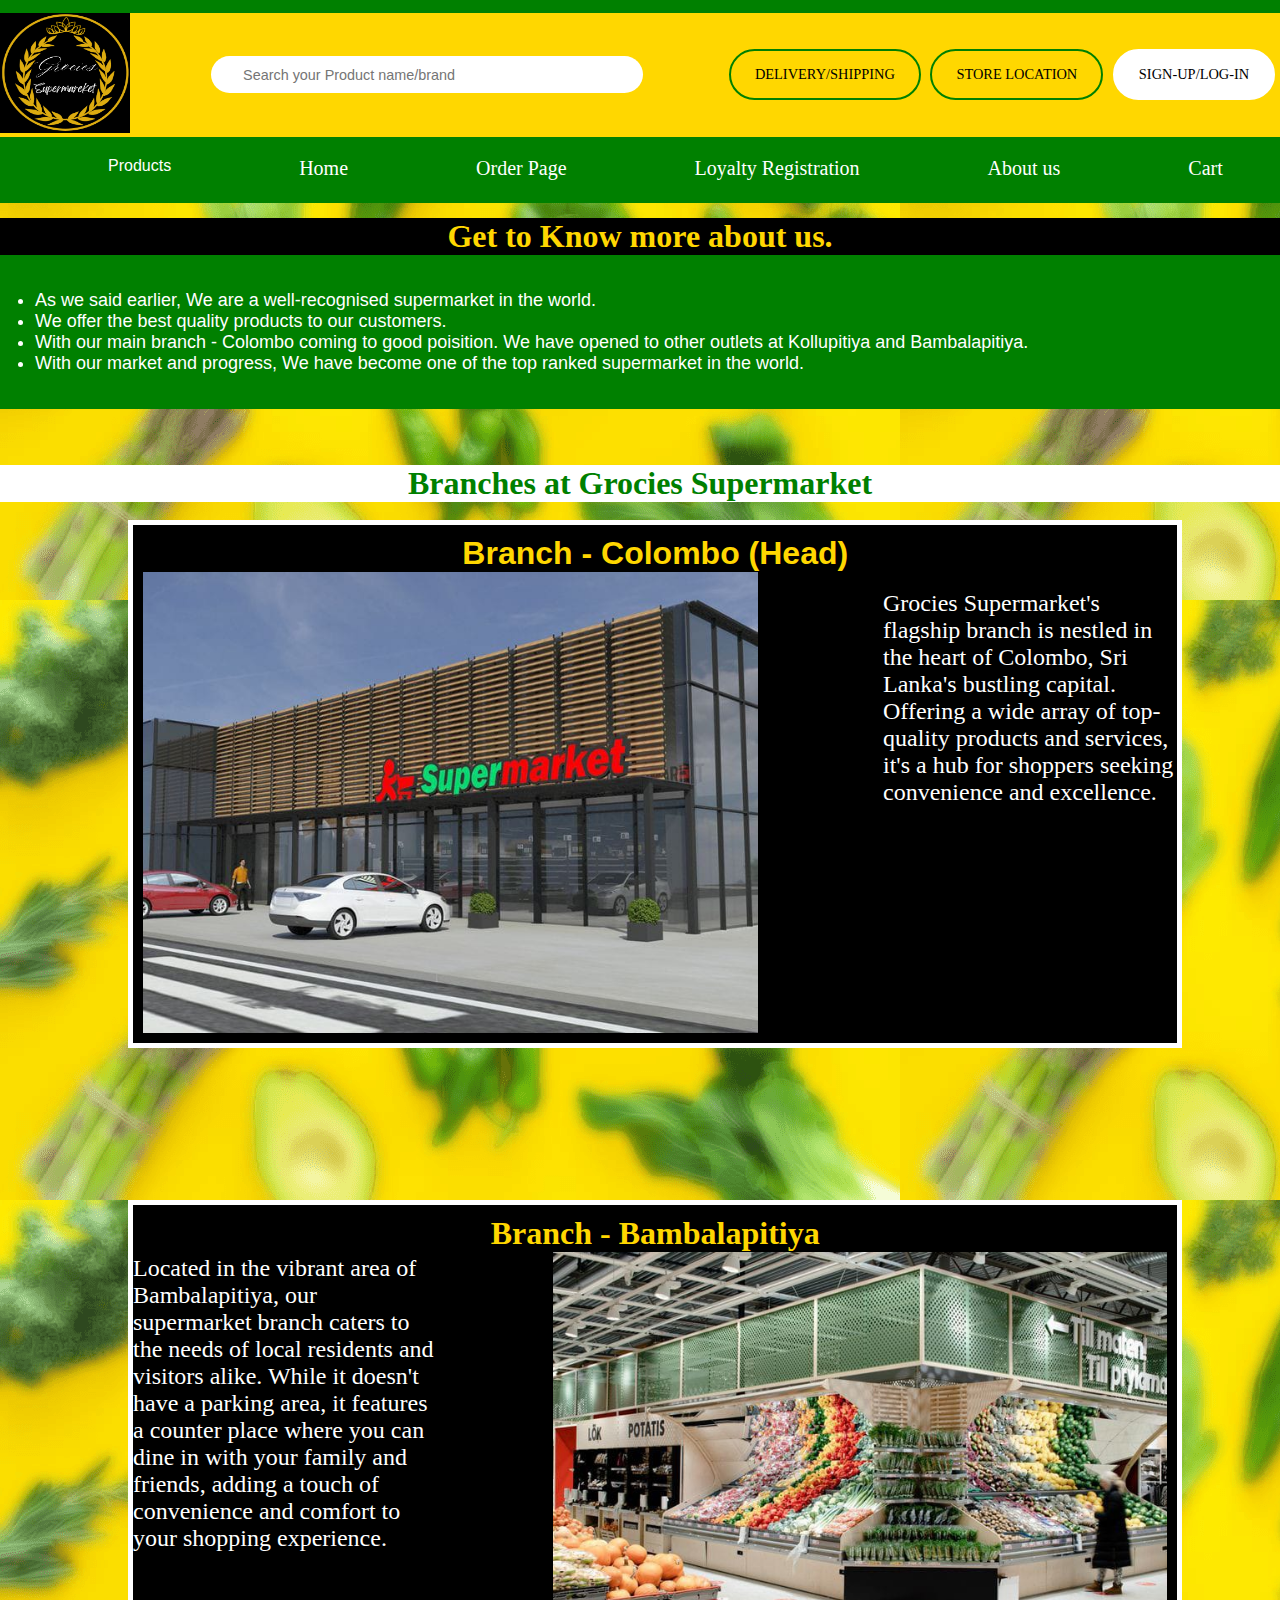
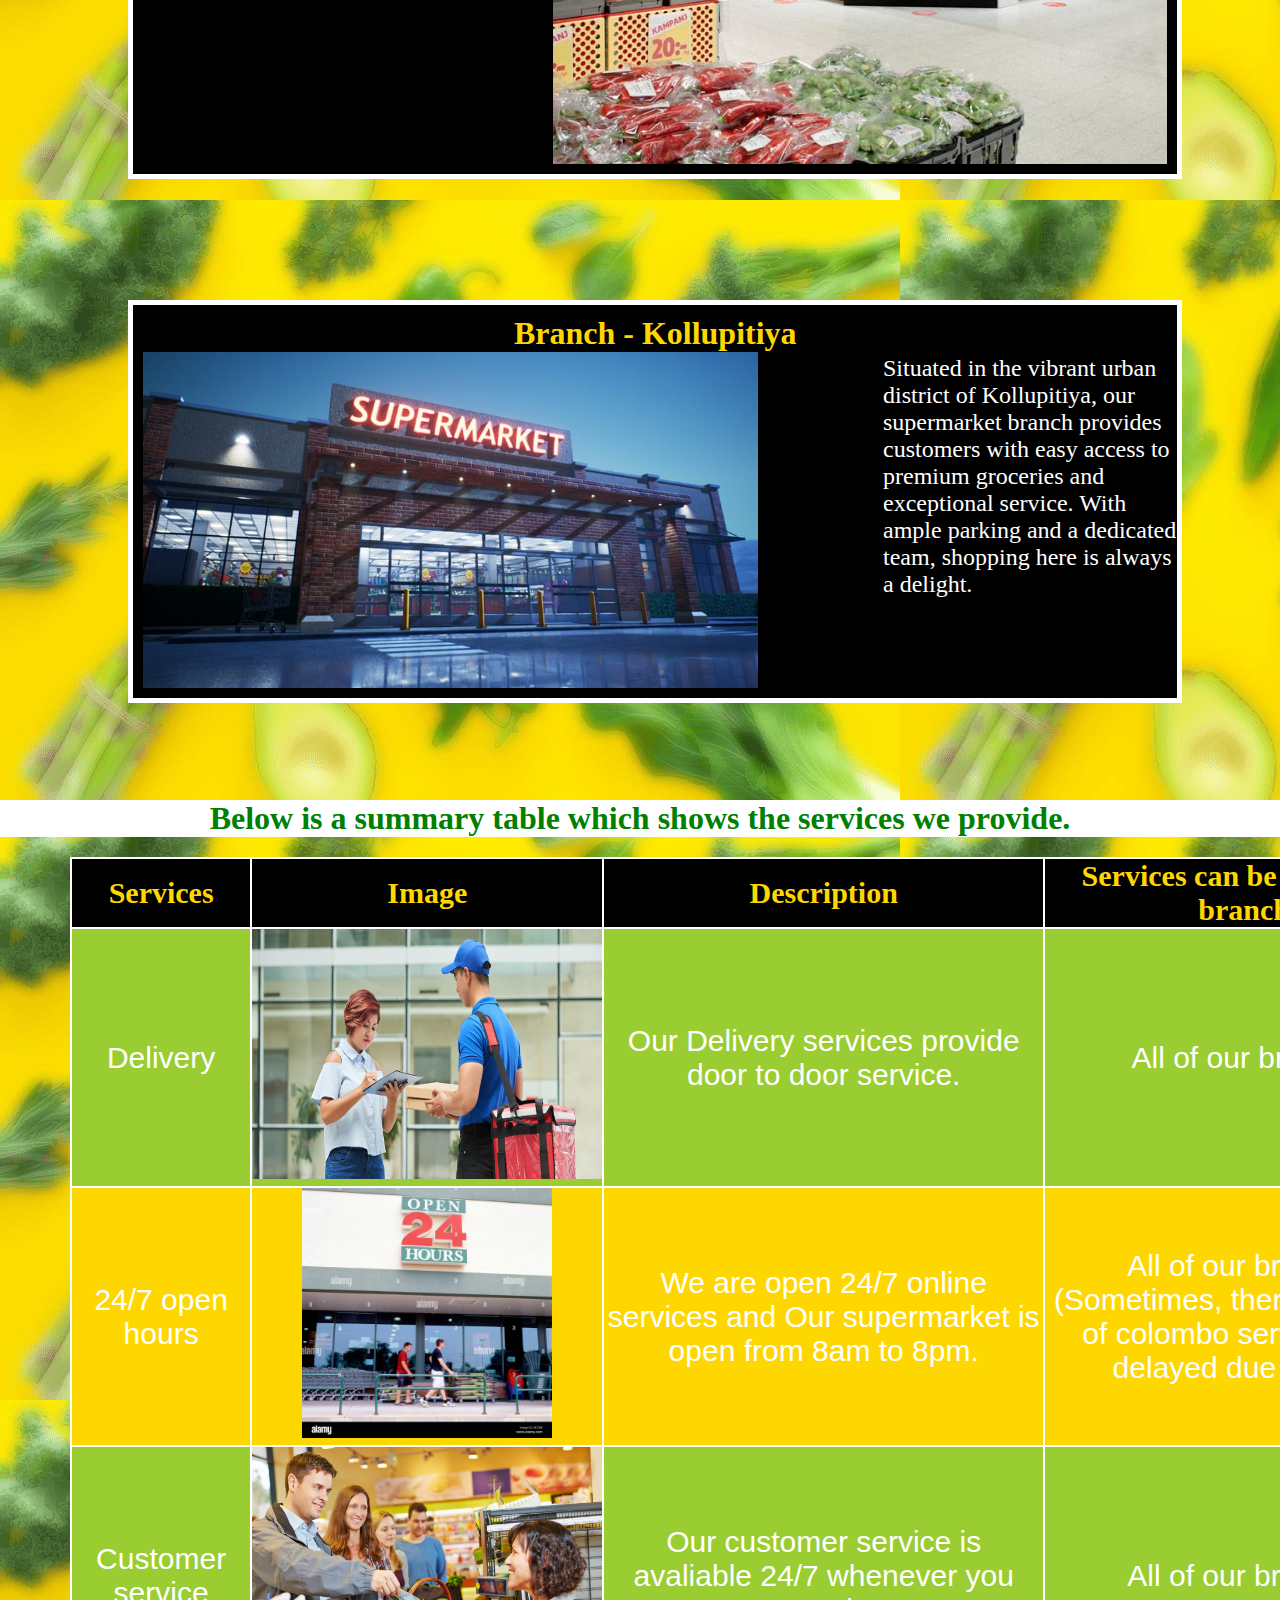
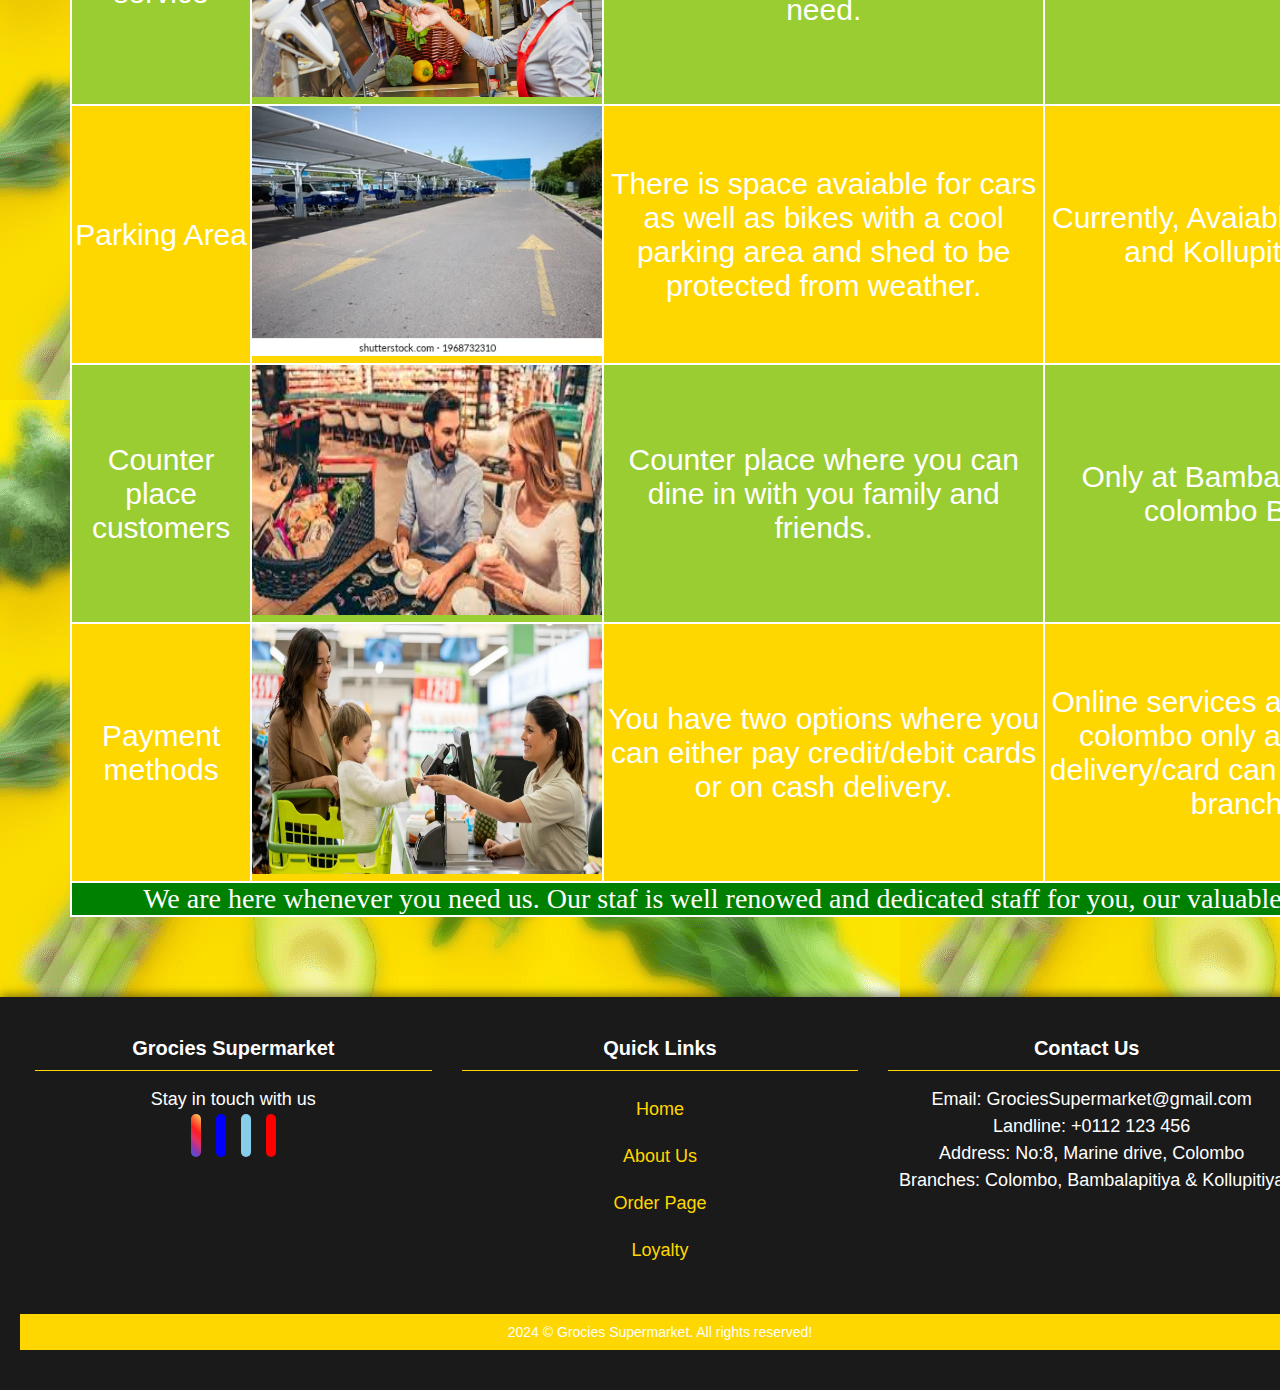
==== AboutUs.html @ aaa4251e "Add files via upload" ====
<!DOCTYPE html>
<html lang="en">
<head>
    <meta charset="UTF-8">
    <meta name="viewport" content="width=device-width, initial-scale=1.0">
    <title> About Us </title>
    <link rel="stylesheet" href="https://cdnjs.cloudflare.com/ajax/libs/font-awesome/6.5.2/css/all.min.css" integrity="sha512-SnH5WK+bZxgPHs44uWIX+LLJAJ9/2PkPKZ5QiAj6Ta86w+fsb2TkcmfRyVX3pBnMFcV7oQPJkl9QevSCWr3W6A==" crossorigin="anonymous" referrerpolicy="no-referrer">
    <link rel="apple-touch-icon" sizes="180x180" href="PWA_Icons/apple-touch-icon.png">
    <link rel="icon" type="image/png" sizes="32x32" href="PWA_Icons/favicon-32x32.png">
    <link rel="icon" type="image/png" sizes="16x16" href="PWA_Icons/favicon-16x16.png">
    <link rel="manifest" href="manifest.json">

    <link rel="stylesheet" href="cssStyles/AboutUs.css">
    
</head>
<body>
    <header class="head-color">
        
        
        <div class="container-header">
            
                <div class="logo">
                    <img class="grocies-img" src="Grocies_Supermarket_logo.png" alt="Grocies Supermarket Logo">
                </div>
                <div class="search-bar">
                    <i class="fa-solid fa-magnifying-glass"></i>
                    <input type="search" placeholder="Search your Product name/brand">
                </div>
                <div class="buttons-header desktop-buttons">
                    <button class="delivery-btn" onclick="window.location.href='OrderPage.html'">
                        <i class="fa-solid fa-truck"></i> Delivery/Shipping
                    </button>
                    <button class="store-btn" onclick="window.location.href='AboutUs.html'">
                        <i class="fa-solid fa-location-dot"></i> Store Location
                    </button>
                    <button class="signup-btn" onclick="window.location.href='signup-login.html'">
                        <i class="fa-solid fa-circle-user"></i> Sign-Up/Log-In
                    </button>
                </div>
                
                <div class="buttons-header mobile-buttons">
                    <button class="delivery-btn-mobile" onclick="window.location.href='OrderPage.html'">
                        <i class="fa-solid fa-truck"></i> Delivery/Shipping
                    </button>
                    <button class="store-btn-mobile" onclick="window.location.href='AboutUs.html'">
                        <i class="fa-solid fa-location-dot"></i> Store Location
                    </button>
                    <button class="signup-btn-mobile" onclick="window.location.href='signup-login.html'">
                        <i class="fa-solid fa-circle-user"></i> Sign-Up/Log-In
                    </button>
                </div>
            </div>
    
        

    
    
        <nav class="nav-bar"> 

                <ul> 
                    <li>
                        <div class="dropdown">
                            <button class="dropbutton"> Products
                                <i class="fa fa-caret-down"></i>
                            </button>
                            <div class="dropdown-content">
                                <a href="Vegetables.html"> Vegetables </a>
                                <a href="DiaryProducts.html"> Diary Products</a>
                                <a href="CosmeticsandSkinCare.html"> Cosmetic and Skin Care </a>
                            </div>
                        </div>
                    </li>
                    
                    <li> <a href="home.html"> Home  </a> </li>

                    <li> <a href="OrderPage.html"> Order Page  </a> </li>
                    <li> <a href="LoyaltyRegistration.html"> Loyalty Registration </a> </li>
                    <li> <a href="AboutUs.html"> About us </a> </li>
                    <li> <a href="cartPage.html"> Cart <i class="fa-solid fa-cart-shopping"></i>  </a> </li> 
                </ul>

              

        </nav>


</header>
    <main>
        <div class="aboutus-heading">
            <h1> Get to Know more about us. </h1>
        </div>
    
        <div class="aboutus-decription">
            <ul>
                <li> As we said earlier, We are a well-recognised supermarket in the world. </li>
                
                <li> We offer the best quality products to our customers. </li>
                
                <li> With our main branch - Colombo coming to good poisition. We have opened to other outlets at Kollupitiya and Bambalapitiya. </li>
                
                <li> With our market and progress, We have become one of the top ranked supermarket in the world. </li>
            </ul>
        </div>
        
        <div class="branch-heading">
            <h1> Branches at Grocies Supermarket</h1>
        </div>
        <div class="Branch1">
            <h2 class="Branch1_heading"> Branch - Colombo (Head) </h2>
            <img class="Branch1_img" src="Images/Branch1Colombo.jpeg" alt="Branch 1 Colombo Supermarket outlet">
            <p class="Branch1_description"> Grocies Supermarket's flagship branch is nestled in the heart of Colombo, Sri Lanka's bustling capital. Offering a wide array of top-quality products and services, it's a hub for shoppers seeking convenience and excellence. </p>
            <iframe class="map1" src="https://www.google.com/maps/embed?pb=!1m18!1m12!1m3!1d63371.81536310977!2d79.81500565289788!3d6.921836877837569!2m3!1f0!2f0!3f0!3m2!1i1024!2i768!4f13.1!3m3!1m2!1s0x3ae253d10f7a7003%3A0x320b2e4d32d3838d!2sColombo!5e0!3m2!1sen!2slk!4v1714563295953!5m2!1sen!2slk" width="600" height="450" style="border:0;" allowfullscreen="" loading="lazy" referrerpolicy="no-referrer-when-downgrade"></iframe>
        </div>

        <div class="Branch2">
            <h2 class="Branch2_heading"> Branch - Bambalapitiya</h2>
            <img class="Branch2_img" src="Images/Branch2Bambalapitiya.jpeg" alt="Branch 1 Colombo Supermarket outlet">
            <p class="Branch2_description">Located in the vibrant area of Bambalapitiya, our supermarket branch caters to the needs of local residents and visitors alike. While it doesn't have a parking area, it features a counter place where you can dine in with your family and friends, adding a touch of convenience and comfort to your shopping experience.</p>
            <iframe class="map2" src="https://www.google.com/maps/embed?pb=!1m18!1m12!1m3!1d15843.600802406365!2d79.84454174775237!3d6.902537239547186!2m3!1f0!2f0!3f0!3m2!1i1024!2i768!4f13.1!3m3!1m2!1s0x3ae2596129993bdd%3A0x73d843317f8fe8b5!2sBambalapitiya%2C%20Colombo!5e0!3m2!1sen!2slk!4v1714563540882!5m2!1sen!2slk" width="600" height="450" style="border:0;" allowfullscreen="" loading="lazy" referrerpolicy="no-referrer-when-downgrade"></iframe>
        </div>
        <div class="Branch3">
            <h2 class="Branch3_heading"> Branch - Kollupitiya </h2>
            <img class="Branch3_img" src="Images/Branch3Kollupitiya.jpeg" alt="Branch 1 Colombo Supermarket outlet">
            <p class="Branch3_description">Situated in the vibrant urban district of Kollupitiya, our supermarket branch provides customers with easy access to premium groceries and exceptional service. With ample parking and a dedicated team, shopping here is always a delight.</p>
            <iframe class="map3" src="https://www.google.com/maps/embed?pb=!1m18!1m12!1m3!1d15843.167273774889!2d79.84045598258695!3d6.915475841083918!2m3!1f0!2f0!3f0!3m2!1i1024!2i768!4f13.1!3m3!1m2!1s0x3ae2594226a0ffbb%3A0xa413c5b33bf575f6!2sKollupitiya%2C%20Colombo!5e0!3m2!1sen!2slk!4v1714563636201!5m2!1sen!2slk" width="600" height="450" style="border:0;" allowfullscreen="" loading="lazy" referrerpolicy="no-referrer-when-downgrade"></iframe>
        </div>
        
        









        <!---Table for services we offer at Grocies Supermarket-->
        
        <div class="services-heading">
        <h1> Below is a summary table which shows the services we provide. </h1>
        </div>
            <table   class="table">
                <thead>
                    <tr class="border-color">
                        <th> Services </th>
                        <th> Image </th>
                        <th> Description </th>
                        <th> Services can be accessed by branches</th>
                    </tr>
                </thead>
                <tbody>
                    <tr class="border-color">
                        <td>Delivery </td>
                        <td> <img src="Images/services-delivery.jpeg" alt="Our delivery staff is delivery goods to a customer" width="350" height="250">  </td>
                        <td> Our Delivery services provide door to door service.</td>
                        <td> All of our branches </td>
                    </tr>
                    <tr class="border-color">
                        <td> 24/7 open hours </td>
                        <td> <img src="Images/services-24Open.jpeg" alt="we are 24 hours open" width="250" height="250">  </td>
                        <td> We are open 24/7 online services and Our supermarket is open from 8am to 8pm. </td>
                        <td> All of our branches. (Sometimes, there is a chance of colombo service getting delayed due to traffic) </td>
                    </tr>
                    <tr class="border-color">
                        <td> Customer service </td>
                        <td> <img src="Images/services-customerService.jpeg" alt="Customer service is shown at the cashier" width="350" height="250">  </td>
                        <td> Our customer service is avaliable 24/7 whenever you need.  </td>
                        <td> All of our branches.  </td>

                    </tr>
                    <tr class="border-color">
                        <td> Parking Area </td>
                        <td> <img src="Images/services-parking.webp" width="350" height="250" alt="A large parking area with a roof to park your vehicles" >  </td>
                        <td> There is space avaiable for cars as well as bikes with a cool parking area and shed to be protected from weather. </td>
                        <td> Currently, Avaiable in Colombo and Kollupitiya only.</td>

                    </tr>
                    <tr class="border-color">
                        <td> Counter place customers </td>
                        <td> <img src="Images/services-counterPlace.jfif" width="350" height="250" alt="Our customers enjoying their dine-in counter area">  </td>
                        <td> Counter place where you can dine in with you family and friends.  </td>
                        <td> Only at Bambalapitiya and  colombo Branch. </td>
                    </tr>
                    <tr class="border-color">
                        <td> Payment methods </td>
                        <td> <img src="Images/services-payment.webp" alt="A mother and son at the cashier where the payment is done" width="350" height="250">  </td>
                        <td> You have two options where you can either pay credit/debit cards or on cash delivery. </td>
                        <td> Online services are avaiable at colombo only and Cash on delivery/card can be done in all branches. </td>
                    </tr>

                </tbody>
                <tfoot>

                    <tr>
                       <td colspan="4" class="tfoot-center"> We are here whenever you need us. Our staf is well renowed and dedicated staff for you, our valuable customer.</td>
                    </tr>
                    

                </tfoot>

            </table>
    















    </main>
    



        
    <footer>
        <div class="footer-container">
            <div class="footer-content">
                <h2>Grocies Supermarket</h2>
                <p>Stay in touch with us</p>
                <div class="social-icons">
                    <a href="#" aria-label="Instagram"><i class="fa-brands fa-instagram"></i></a>
                    <a href="#" aria-label="Facebook"><i class="fa-brands fa-facebook"></i></a>
                    <a href="#" aria-label="Twitter"><i class="fa-brands fa-twitter"></i></a>
                    <a href="#" aria-label="YouTube"><i class="fa-brands fa-youtube"></i></a>
                </div>
            </div>
            <div class="footer-content">
                <h2>Quick Links</h2>
                <ul class="list">
                    <li><a href="index.html">Home</a></li>
                    <li><a href="AboutUs.html">About Us</a></li>
                    <li><a href="OrderPage.html">Order Page</a></li>
                    <li><a href="LoyaltyRegistration.html">Loyalty</a></li>
                </ul>
            </div>
            <div class="footer-content">
                <h2>Contact Us</h2>
                <p><i class="fa-solid fa-envelope"></i> Email: GrociesSupermarket@gmail.com</p>
                <p><i class="fa-solid fa-phone"></i> Landline: +0112 123 456</p>
                <p><i class="fa-solid fa-map-marker-alt"></i> Address: No:8, Marine drive, Colombo</p>
                <p><i class="fa-solid fa-store"></i> Branches: Colombo, Bambalapitiya & Kollupitiya</p>
            </div>
            <div class="bottom-bar">
                <p>2024 &copy; Grocies Supermarket. All rights reserved!</p>
            </div>
        </div>
    </footer>



</body>
</html>
---- cssStyles/AboutUs.css ----
*{
  padding:0;
  margin:0;
  outline:none;
  border:none;
}


header{
  top:0;
  left:0;
  width:100%;
  padding: 0.8rem 0;
  position: fixed;
  top:0;
  z-index:1000;
}

body{
  background:url(../Images/bgImg.webp);
}

.head-color{
  background-color: green;
}




.container-header {
  width: 100%;
  margin: 0 auto;
  margin-top: 0;
  display: flex;
  justify-content: space-between;
  align-items: center;
  background-color: gold;
}

.signup-btn-mobile {
  display: none;
}

.delivery-btn-mobile {
  display: none;
}

.store-btn-mobile {
  display: none;
}

.grocies-img {
  margin: 0;
  top: 0;
  width: 130px; 
  height: 120px;
}

.search-bar {
  background-color: white;
  border-radius: 3rem;
  padding: 0.6rem 1rem;
}

.search-bar input[type="search"] {
  background: transparent;
  width: 30vw;
  margin-left: 1rem;
  font-size: 0.9rem;
  color: hsl(252, 30%, 17%);
}

nav .buttons-header {
  display: flex;
  align-items: center;
  gap: 1rem;
}

.signup-btn,
.delivery-btn,
.store-btn,
.signup-btn-mobile,
.delivery-btn-mobile,
.store-btn-mobile {
  display: inline-block;
  padding: 0.8rem 1.5rem; /* Decreased padding for smaller button size */
  font-weight: 500;
  font-size: 0.9rem; /* Slightly decreased font size */
  border: 2px solid;
  line-height: 1.5;
  border-radius: 2rem;
  cursor: pointer;
  margin: 0.3rem; /* Decreased margin */
  color: black;
  background-color: white;
  transition: 0.3s;
  text-transform: uppercase;
  font-family: Georgia, 'Times New Roman', Times, serif;
}

.signup-btn {
  border-color: white;
}

.signup-btn a, 
.store-btn a, 
.delivery-btn a,
.signup-btn-mobile a,
.delivery-btn-mobile a,
.store-btn-mobile a {
  font-weight: bold;
}

.signup-btn:hover,
.delivery-btn:hover,
.store-btn:hover,
.signup-btn-mobile:hover,
.delivery-btn-mobile:hover,
.store-btn-mobile:hover {
  opacity: 0.8;
}

.delivery-btn,
.store-btn,
.delivery-btn-mobile,
.store-btn-mobile {
  border-color: green;
  background-color: transparent;
}

.desktop-buttons {
  display: flex;
}

.mobile-buttons {
  display: none;
}


.nav-bar{
  position:sticky;
  


}
nav ul {
  margin-top: 10px;
  list-style: none;
  
  
}
.nav-bar ul li {
  position: relative; 
  float:left;
  margin-inline-start: 88px;
}


.nav-bar ul li a {
  display: block;
  padding: 10px 20px;
  text-decoration: none;
  font-size:20px;
  color: white;
  transition: background-color 0.3s ease;
}

.nav-bar ul li a:hover {
  background-color: #333; 
}


.dropbutton {
  background-color: transparent;
  border: none;
  color: white;
  padding: 10px 20px;
  transition: background-color 0.3s ease;
  font-size:16px;
}


.dropdown-content {
  display: none;
  position: absolute;
  background-color: #333;
  min-width: 200px;
  z-index: 1;
  cursor:pointer;
}


.dropdown-content a {
  color: white;
  font-size:25px;
  padding: 10px 20px;
  text-decoration: none;
  display: block;
  transition: background-color 0.3s ease;
}

.dropdown:hover .dropdown-content {
  display: block;
}

.dropdown:hover .dropbutton {
  background-color: #333;
}

.dropdown-content {
  display: none;
  position: absolute;
  background-color:grey;
  min-width: 200px;
  z-index:1;
  top: 100%;
  left: 0;
}

.dropdown-content a:hover{
  background-color:rgba(0, 0, 0, 0.5);
}


.dropdown-content a {
  text-align: left;
}



.aboutus-heading h1 {
  position: absolute;
  background-color: black;
  color: gold;
  text-align: center;
  top: 218px;
  left: 0;
  width: 100%;
  margin: 0;
  padding: 0;
}

.aboutus-decription {
  position: absolute;
  font-size: large;
  background-color: green;
  color: white;
  width: 1450px;
  left: 0;
  top: 255px;
  padding: 35px;
  list-style-type: circle;
}

.aboutus-decription ul li {
  position: relative;
  font-size: large;
  font-family: Verdana, Geneva, Tahoma, sans-serif;
}

.branch-heading h1 {
  background-color: white;
  color: green;
  text-align: center;
  width: 100%;
  position: relative;
  top: 465px;
}

.Branch1 {
  position: absolute;
  width: 80%;
  left: 10%;
  top: 520px;
  background-color: black;
  padding: 0.8%;
  border: 5px solid white;
}

.Branch1_heading {
  color: gold;
  font-family: Verdana, Geneva, Tahoma, sans-serif;
  font-size: xx-large;
  text-align: center;
}

.Branch1_img {
  float: left;
  width: 60%;
}

.Branch1_description {
  position: absolute;
  top: 65px;
  left: 750px;
  color: white;
  font-family: Cambria, Cochin, Georgia, Times, 'Times New Roman', serif;
  font-size: x-large;
}

.map1 {
  position: absolute;
  left: 755px;
  top: 210px;
  width: 450px;
  height: 380px;
}

.Branch2 {
  position: absolute;
  width: 80%;
  left: 10%;
  top: 1200px;
  background-color: black;
  padding: 0.8%;
  border: 5px solid white;
}

.Branch2_heading {
  color: gold;
  font-family: Cambria, Cochin, Georgia, Times, 'Times New Roman', serif;
  font-size: xx-large;
  text-align: center;
}

.Branch2_img {
  float: right;
  width: 60%;
}

.Branch2_description {
  position: absolute;
  top: 50px;
  right: 740px;
  color: white;
  font-family: Cambria, Cochin, Georgia, Times, 'Times New Roman', serif;
  font-size: x-large;
}

.map2 {
  position: absolute;
  right: 765px;
  top: 255px;
  width: 465px;
  height: 400px;
}

.Branch3 {
  position: absolute;
  width: 80%;
  left: 10%;
  top: 1900px;
  background-color: black;
  padding: 0.8%;
  border: 5px solid white;
}

.Branch3_heading {
  color: gold;
  font-family: Cambria, Cochin, Georgia, Times, 'Times New Roman', serif;
  font-size: xx-large;
  text-align: center;
}

.Branch3_img {
  float: left;
  width: 60%;
}

.Branch3_description {
  position: absolute;
  top: 50px;
  left: 750px;
  color: white;
  font-family: Cambria, Cochin, Georgia, Times, 'Times New Roman', serif;
  font-size: x-large;
}

.map3 {
  position: absolute;
  left: 750px;
  top: 230px;
  width: 470px;
  height: 220px;
}
  .services-heading h1{
  background-color: white;
  color: green;
  top: 2400px;
  width:100%;
  position: absolute;
  text-align: center;
  
  }



  .table{
    top:2420px;
    position: relative;
    width: 1400px;
    
    border-collapse: collapse;
    margin-left: 20px;
    left: 50px;
    padding: 10px; 
    border: 2px solid white;
    background-color: green;
    font-size:xx-large;
    text-align:center;

  }
  
   .table thead th{
    background-color: black;
    color:gold;
    font-family:Cambria, Cochin, Georgia, Times, 'Times New Roman', serif;
    font-size:large;
   }
  

.table tbody{
    border: 2px solid white;
    font-family: 'Gill Sans', 'Gill Sans MT', Calibri, 'Trebuchet MS', sans-serif;
    font-size:large;
    color: white;
}

.border-color{
  border: 2px solid white;
}

.table thead th{
  border: 2px solid white;
  font-size: 30px;
}
.table tbody td{
  border: 2px solid white;
  font-size: 30px;
}

.table tbody tr:nth-of-type(even){
  
    background-color:gold;
        
}

.table tbody tr:nth-of-type(odd){
  border: 2px solid white;

    background-color:yellowgreen;
        
}

.table tfoot {
  font-size: 28px;
  background-color: green;
  color: white;
  text-align: center;
  
}




.footer-container {
  position: relative;
  top: 2500px;
  width: 100%;
  font-family: Arial, Helvetica, sans-serif;
  font-size: 14px;
  color: white;
  display: flex;
  justify-content: space-between;
  flex-wrap: wrap;
  background-color: #1a1a1a;
  padding: 40px 20px;
  box-shadow: 0 -2px 10px rgba(0, 0, 0, 0.5);
}

.footer-content {
  flex: 1 1 30%;
  margin-bottom: 20px;
  color: white;
  padding: 0 15px;
  font-size: large;
}

.footer-content h2 {
  font-size: 20px;
  margin-top: 0;
  margin-bottom: 15px;
  text-align: center;
  color: white;
  border-bottom: 1px solid gold;
  padding-bottom: 10px;
}

.footer-content p, .footer-content a {
  text-align: center;
  color: white;
  line-height: 1.5;
}

.footer-content p i {
  margin-right: 10px;
}

.footer-content a {
  text-decoration: none;
  transition: color 0.3s ease, transform 0.3s ease;
}

.footer-content a:hover {
  color: white;
  transition: 0.4s;
  border-bottom: 1px solid green;
}

.list {
  padding: 0;
  text-align: center;
}

.list li {
  list-style-type: none;
  padding: 10px 0;
}

.list a {
  color: gold;
}

.social-icons {
  padding: 0;
  display: flex;
  justify-content: center;
  align-items: center;
  gap: 15px;
}

.social-icons a {
  font-size: 30px; 
  transition: color 0.3s ease, transform 0.3s ease;
}

.social-icons .fa-instagram {
  background: linear-gradient(45deg, #405de6, #833ab4, #e1306c, #fd1d1d, #f77737, #ffdc80);
  padding: 5px;
  border-radius: 5px;
}

.social-icons .fa-facebook {
  color: white;
  background-color: blue;
  padding: 5px;
  border-radius: 5px;
}

.social-icons .fa-twitter {
  background-color: skyblue;
  color: white;
  padding: 5px;
  border-radius: 5px;
}

.social-icons .fa-youtube {
  background-color: red;
  color: white;
  padding: 5px;
  border-radius: 5px;
}

.social-icons a:hover {
  transform: scale(1.2);
  border-bottom: none;
}

.bottom-bar {
  text-align: center;
  background-color: gold;
  padding: 10px 0;
  color: white;
  width: 100%;
  margin-top: 20px;
}

@media screen and (max-width:600px){
    
  header{
    padding: 2px 8px;

}
body{
    background-size: auto;
}
header nav{
    position: absolute;
    width:100%;
    top: 120px;
    left:0;
    background-color: rgb(8, 146, 8);

}




  


.dropdown .dropdown-content{
    position: relative;
    background-color: #546e7b;
    top:0;
    left:0;
}

.search-bar{
    background-color: white;
    border-radius: 2rem;
    padding: 0.3rem 2rem;
    
}


.signup-btn{
    display: none;
}

.delivery-btn{
    display: none;
}

.store-btn{
    display: none;
}
    
.signup-btn-mobile{
    display: block;
    padding: 0.5rem 1.3rem;
    font-weight: 500;
    font-size: 0.8rem;
    border: 2px solid white;
    line-height: 1;
    border-radius: 2rem;
    cursor: pointer;
    margin: 0.5rem;
    color:gold;
    background-color: black;
    transition: 0.3s;
    text-transform: uppercase;
    font-family: Georgia, 'Times New Roman', Times, serif;
    position: absolute;
    top: 80px;
    left: 230px;
    transform: translateY(-15%);
}
 
.signup-btn-mobile:hover{
    color: black;
    background-color: white;
}
main{

    position: relative;

}

    .delivery-btn-mobile{
        font-size: 12px;
        display: block;
        padding: 0.5rem 1.3rem;
        font-weight: 500;
       
        border: 2px solid white;
        line-height: 1;
        border-radius: 2rem;
        cursor: pointer;
        margin: 0 0.2rem;
        color:white;
        background-color: black ;
        transition: 0.3s;
        text-transform: uppercase;
        position: absolute;
        top: 30px;
        left: 160px;
        transform: translateX(3%);
    }

    .delivery-btn-mobile:hover{
        background-color: transparent;
    }

    .store-btn-mobile{
        display: inline-block;
        padding: 0.5rem 1.3rem;
        font-weight: 500;
        font-size: 12px;
        border: 2px solid white;
        line-height: 1;
        border-radius: 2rem;
        cursor: pointer;
        margin: 0 0.2rem;
        color:white;
        background-color: black;
        transition: 0.3s;
        text-transform: uppercase;
        position: absolute;
        top: 30px;
        left: 280px;
        transform: translateX(50%);
    }

    .store-btn-mobile:hover{
        background-color: gold;
    }

    .signup-btn-mobile a{
      text-decoration: none;
      color:gold;
  }

  .store-btn-mobile a{
      text-decoration: none ;
      color: white;
  }

  .delivery-btn-mobile a{
      text-decoration: none ;
      color: white;
  }

   
    .nav-bar{
        width: 400px;
    }
    .nav-bar ul li {
        position: relative; 
        float:left;
        margin-inline-start: 10px;
    }
    
    .nav-bar ul li a {
        display: block;
        padding: 5px 10px;
        text-transform: capitalize;
        font-size:18px;
        color: white;
        transition: background-color 0.3s ease;
    }

    .dropbutton {
        background-color: transparent;
        border: none;
        color: white;
        padding: 5px 10px;
        transition: background-color 0.3s ease;
        font-size:15px;
        left:10px;
    }
    
    
    .dropdown-content {
        display: none;
        position: absolute;
        background-color: #333;
        min-width: 100px;
        z-index: 1;
        cursor:pointer;
    }
    
    
    .dropdown-content a {
        color: white;
        font-size:15px;
        padding: 5px 10px;
        text-decoration: none;
        display: block;
        transition: background-color 0.3s ease;
    }
    
    .dropdown:hover .dropdown-content {
        display: block;

    }
    
    .dropdown:hover .dropbutton {
        background-color: #333;
    }
    
    .dropdown-content {
        display: none;
        position: absolute;
        background-color:grey;
        min-width: 100px;
        z-index:1;
        top: 100%;
        left: 0;
    }
    
    .dropdown-content a:hover{
        background-color: rgba(0, 0, 0, 0.5);
    }
    
    
    .dropdown-content a {
        text-align: left;
    }

    .container-header {
        flex-direction: column; 
        align-items:first baseline;
    }

    
    .logo{
      margin-bottom: 0;
      margin-left: 0;
    }
    
    .search-bar{
        margin-inline-start :20px;
        margin-inline-end: 10px;
        width: 50%;
    }

    .buttons-header {
        display: flex;
        flex-wrap:wrap;
        flex-direction: column; 
        align-items: flex-start;

    }
    
    

    
        .signup-btn,
        .delivery-btn,
        .store-btn {
            margin-top: 0.5rem; 
            transform: translateY(0); 
        }    

      .aboutus-heading h1{
        
        top:230px;
        font-size:25px;
      }
      .aboutus-decription{
        top:258px;
        width: 500px;
        font-size:15px;
      }
      
      .branch-heading h1{
        top: 550px;
        width: 100%;
      }

      .Branch1, .Branch2, .Branch3 {
        display: flex;
        flex-direction: column;
        flex-wrap: wrap;
        position: relative;
        left: 3%;
        margin: 0;
        width: 90%;
        border: 3px solid white;
        padding: 10px;
    }

    .Branch1 {
        top: 580px;
        height: 800px;
    }

    .Branch2 {
        top: 650px;
        height: 900px;
    }

    .Branch3 {
        top: 700px;
        height: 800px;
    }

    .branch1_img img, .branch2_img img, .branch3_img img {
        position: absolute;
        left: 10px;
        width: 100%;
        top: 10px;
        float: left;
    }

    .branch1_img img {
        height: 600px;
        

    }

    .branch2_img img {
        height: 800px;
    }

    .branch3_img img {
        height: 600px;
    }

    .branch1_heading, .branch2_heading, .branch3_heading {
        font-size: 16px;
    }

    .Branch1_description, .Branch2_description, .Branch3_description {
        position: absolute;
        color: white;
        font-family: Cambria, Cochin, Georgia, Times, 'Times New Roman', serif;
        font-size: large;
    }

    .Branch1_description {
        left: 40px;
        top: 285px;
        font-size: 22px;
    }

    .Branch2_description {
        right: 50px;
        top: 300px;
        width: 450px;
        font-size:22px;
    }

    .Branch3_description {
        left: 30px;
        top: 250px;
        font-size:24px;
    }

    .map1, .map2, .map3 {
        position: absolute;
    }

    .map1 {
        left: 40px;
        top: 430px;
        width: 450px;
        height: 350px;
    }

    .map2 {
        left: 20px;
        top: 550px;
        width: 480px;
        height: 350px;
    }

    .map3 {
        left: 40px;
        top: 450px;
        width: 450px;
        height: 350px;
    }

    .services-heading h1 {
        background-color: white;
        color: green;
        width: 100%;
        top: 3350px;
        position: absolute;
        font-size: 25px;
    }

    .table {
        top: 800px;
    }

    .table tbody {
        position: absolute;
        width: 400px;
        margin-left: 5px;
        padding: 10px;
        margin-right: 5px;
    }

    .table tbody tr, .table tbody td {
        display: block;
    }

    .table thead tr {
        display: none;
    }

    .table tfoot {
        bottom: 10px;
        display: none;
    }

    .border-color th {
        border: none;
        color: black; 
        background-color: transparent; 
    }

    .footer-container {
        top: 3900px;
    }
}
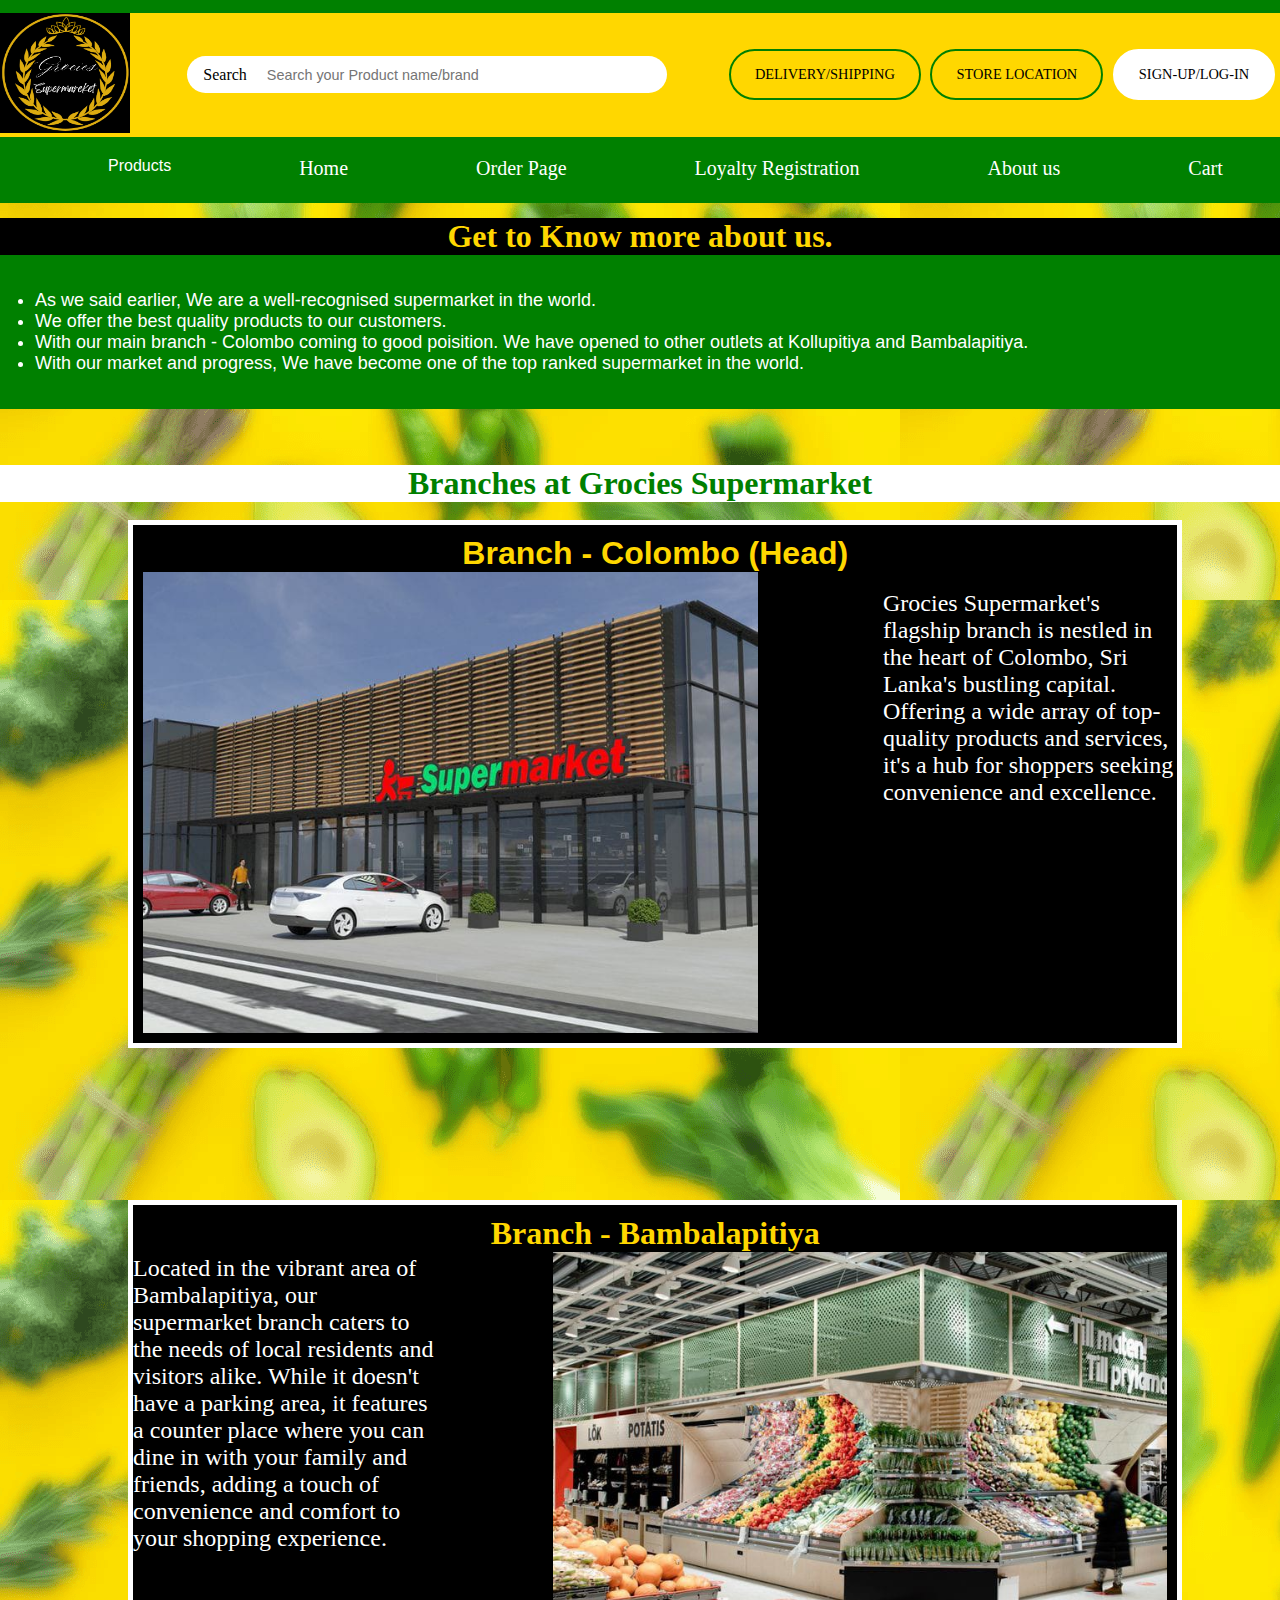
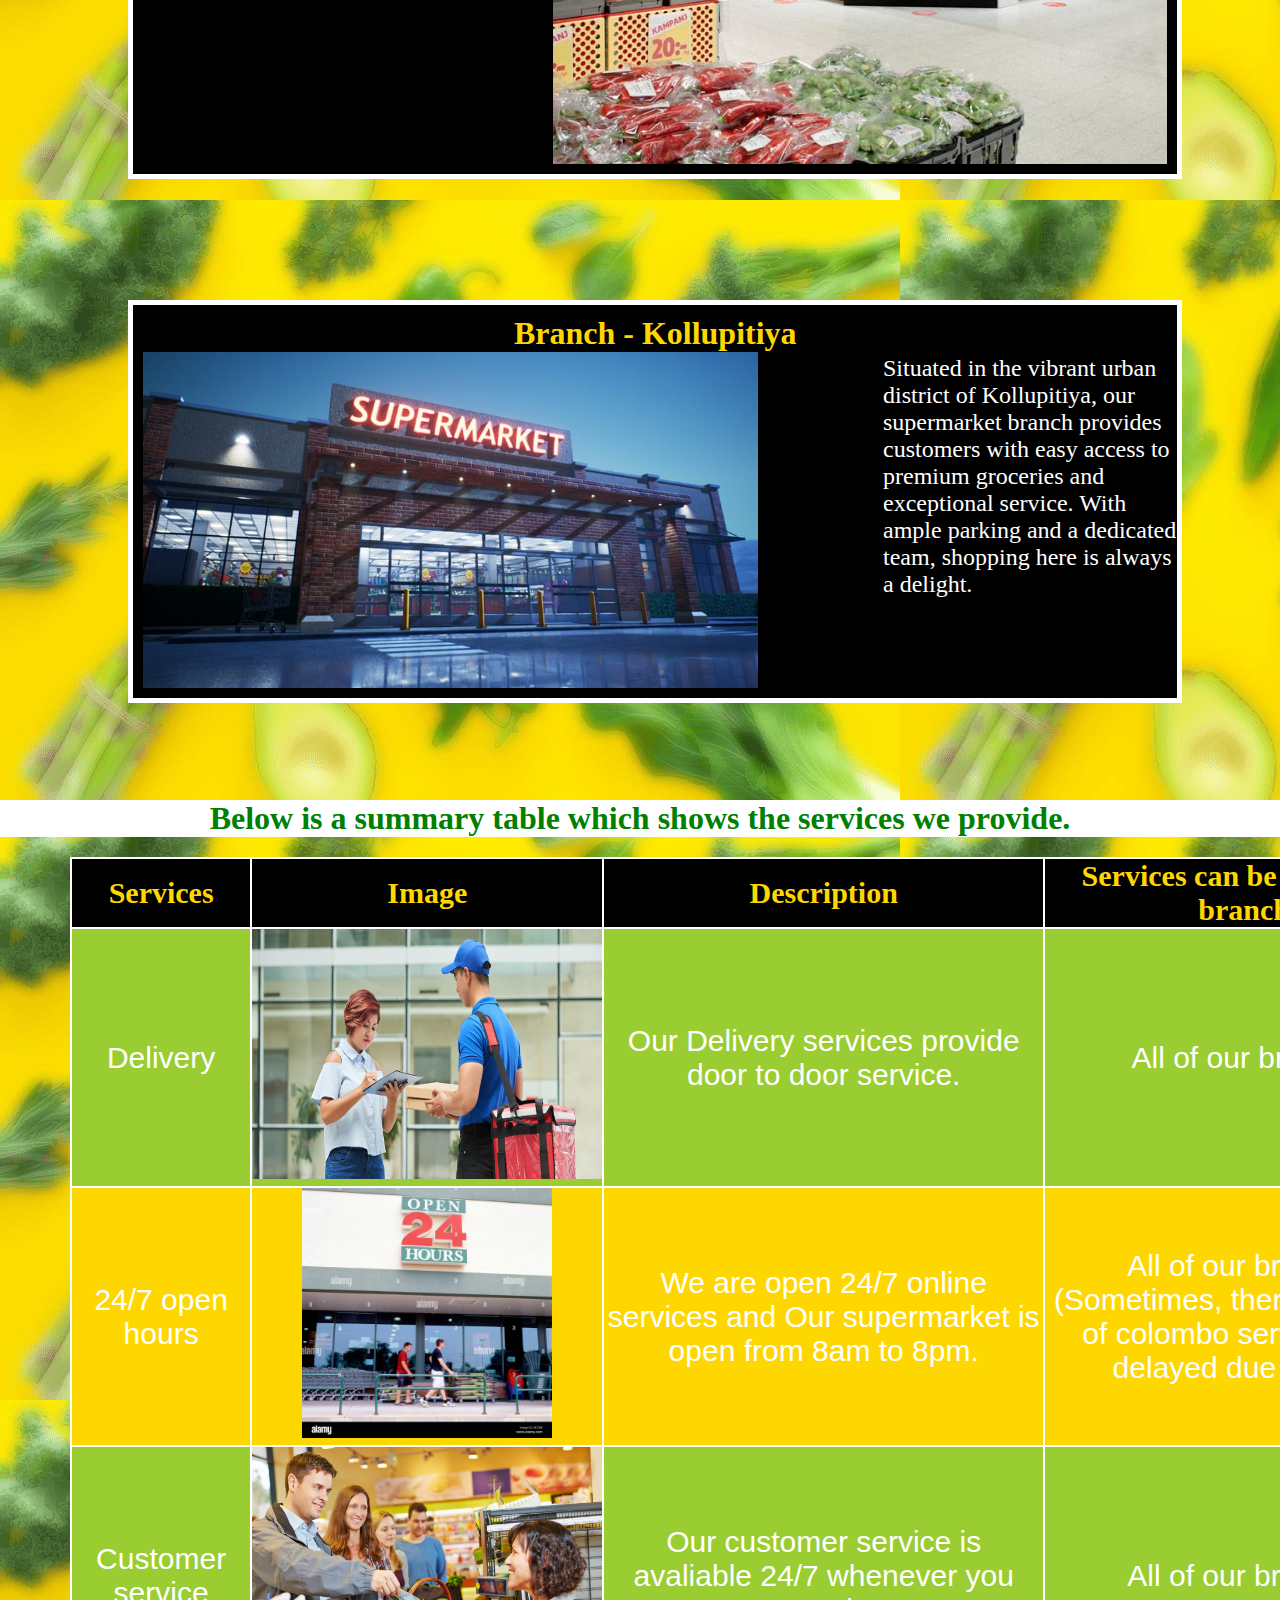
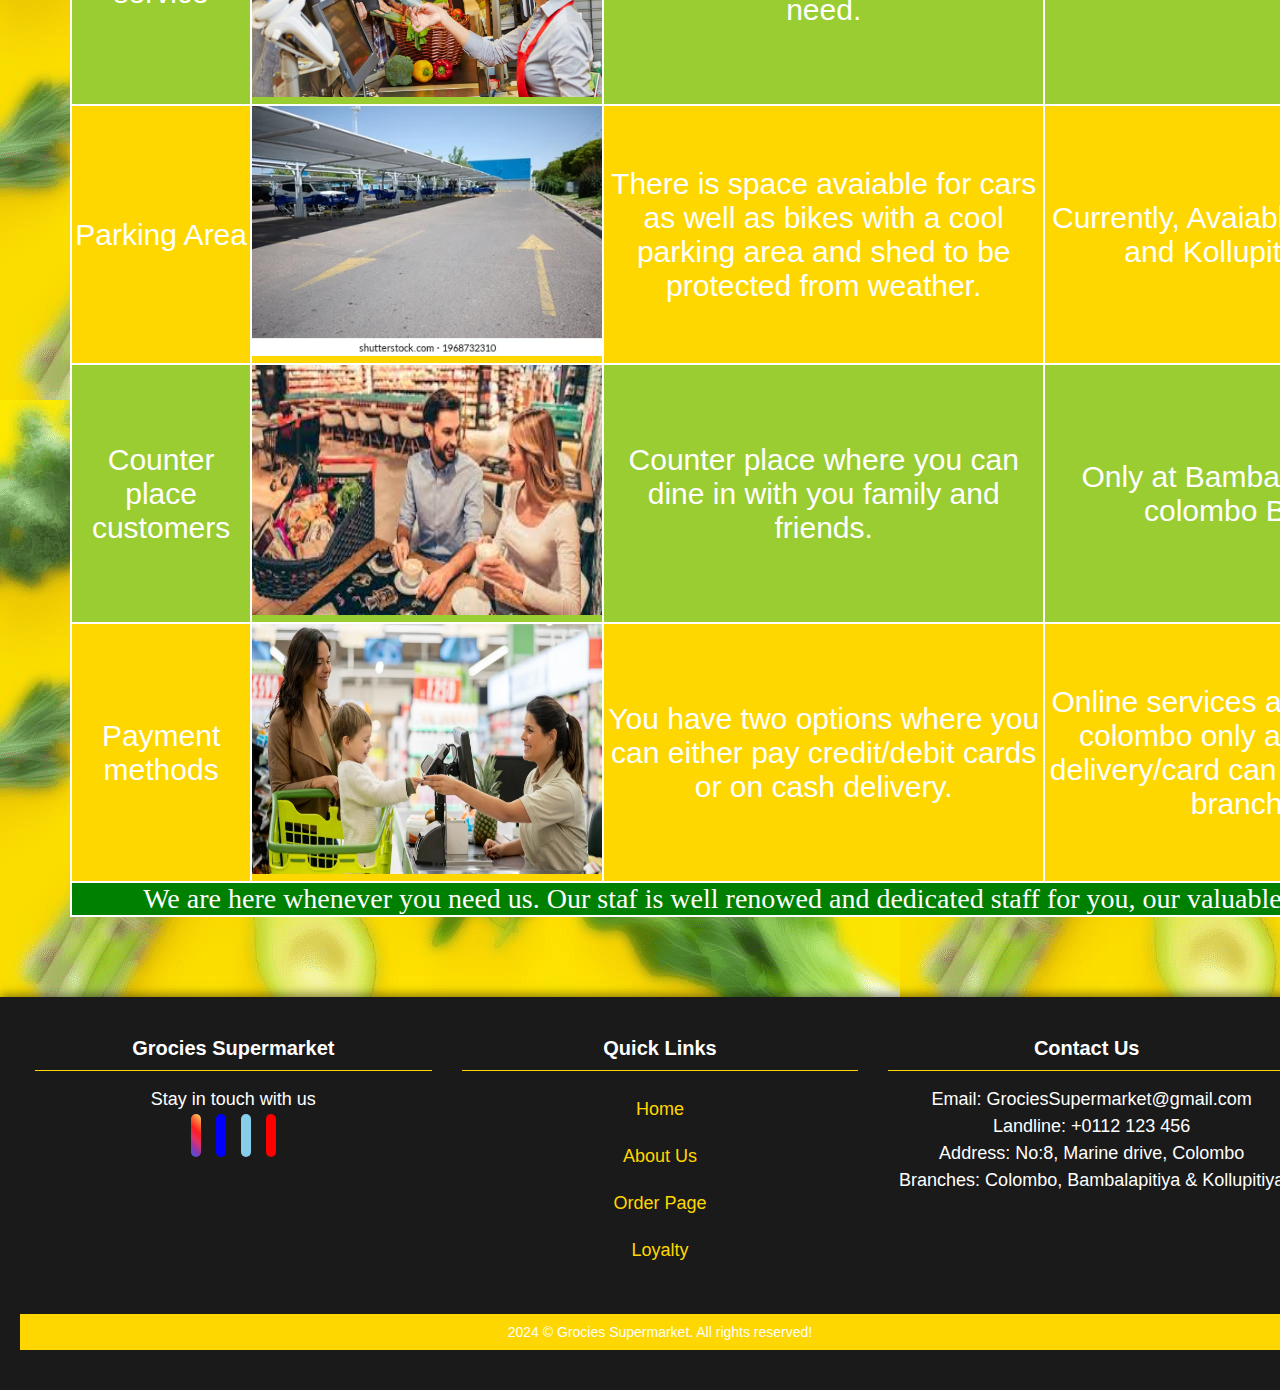
==== commit 2b3c1467: "Update AboutUs.html" ====
--- a/AboutUs.html
+++ b/AboutUs.html
@@ -23,8 +23,11 @@
                     <img class="grocies-img" src="Grocies_Supermarket_logo.png" alt="Grocies Supermarket Logo">
                 </div>
                 <div class="search-bar">
-                    <i class="fa-solid fa-magnifying-glass"></i>
-                    <input type="search" placeholder="Search your Product name/brand">
+                    <label for="search">
+                        <span class="sr-only">Search</span> <!-- Accessible label text -->
+                        <i class="fa-solid fa-magnifying-glass"></i>
+                        <input type="search" id="search" name="query" placeholder="Search your Product name/brand">
+                    </label>
                 </div>
                 <div class="buttons-header desktop-buttons">
                     <button class="delivery-btn" onclick="window.location.href='OrderPage.html'">
@@ -259,4 +262,4 @@
 
 
 </body>
-</html>+</html>
